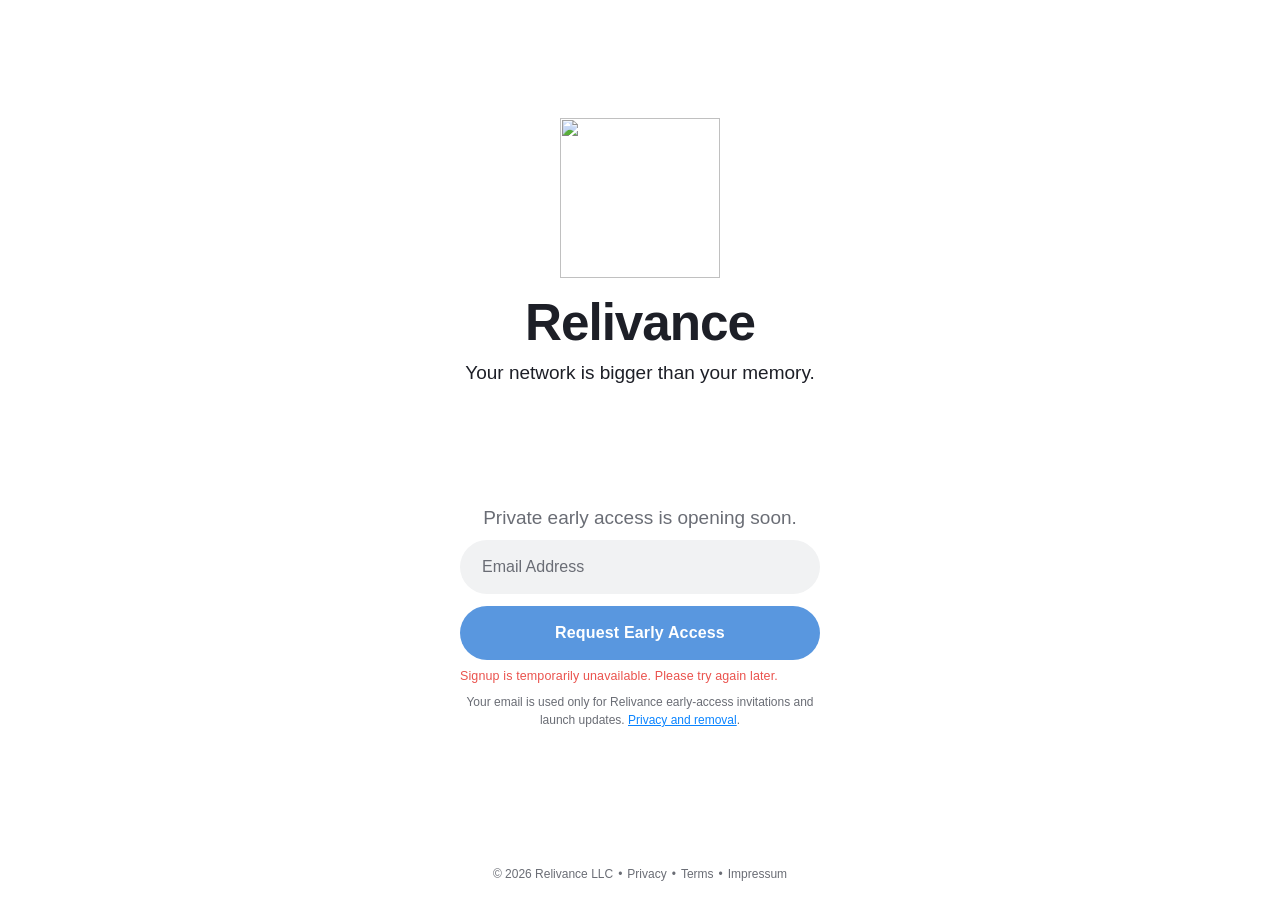
==== index.html @ 3840b835 "feat(waitlist): replace legacy form with secure Supabase submission" ====
<!doctype html>
<html lang="en">
  <head>
    <meta charset="utf-8" />
    <meta name="viewport" content="width=device-width, initial-scale=1, viewport-fit=cover" />
    <meta name="color-scheme" content="light dark" />
    <meta name="theme-color" content="#FFFFFF" media="(prefers-color-scheme: light)" />
    <meta name="theme-color" content="#0C0C0E" media="(prefers-color-scheme: dark)" />

    <title>Relivance — Your network is bigger than your memory.</title>
    <meta
      name="description"
      content="Relivance is a premium relationship-intelligence app for iOS. Private early access is opening soon."
    />

    <!-- Open Graph / social previews. iMessage (and most other rich-link
         scrapers) need a RASTER og:image — SVGs are silently ignored.
         The 1200×630 PNG is what iMessage renders above the title +
         description on the Rich Link card. -->
    <meta property="og:type" content="website" />
    <meta property="og:site_name" content="Relivance" />
    <meta property="og:title" content="Relivance" />
    <meta
      property="og:description"
      content="Your network is bigger than your memory."
    />
    <meta property="og:url" content="https://relivance.app/" />
    <meta property="og:image" content="https://relivance.app/assets/og-image.png" />
    <meta property="og:image:type" content="image/png" />
    <meta property="og:image:width" content="1200" />
    <meta property="og:image:height" content="630" />
    <meta
      property="og:image:alt"
      content="Relivance. Your network is bigger than your memory."
    />

    <meta name="twitter:card" content="summary_large_image" />
    <meta name="twitter:title" content="Relivance" />
    <meta
      name="twitter:description"
      content="Your network is bigger than your memory."
    />
    <meta name="twitter:image" content="https://relivance.app/assets/og-image.png" />
    <meta
      name="twitter:image:alt"
      content="Relivance. Your network is bigger than your memory."
    />

    <!-- Favicon + iOS home-screen icon. Keep the SVG favicon for modern
         desktop browsers (sharp at any size), but ship a 180×180 PNG
         for iOS home-screen bookmarks and Safari's share UI — those
         surfaces can't read SVGs. -->
    <link rel="icon" type="image/svg+xml" href="assets/favicon.svg" />
    <link rel="apple-touch-icon" sizes="180x180" href="assets/apple-touch-icon.png" />
    <link rel="icon" type="image/png" sizes="512x512" href="assets/icon-512.png" />

    <!-- Roboto, self-hosted (Apache 2.0). See styles.css @font-face block.
         Preload the latin subset because every page renders English copy
         first; latin-ext loads on-demand when the browser actually
         encounters a glyph it covers (umlauts, ß, etc.). -->
    <link
      rel="preload"
      href="assets/fonts/roboto-latin.woff2"
      as="font"
      type="font/woff2"
      crossorigin
    />

    <link rel="stylesheet" href="styles.css" />
  </head>
  <body>
    <main class="stage" role="main">
      <section class="brand" aria-label="Relivance brand">
        <picture class="logo" aria-hidden="true">
          <source srcset="assets/logo-dark.svg" media="(prefers-color-scheme: dark)" />
          <img src="assets/logo-light.svg" alt="" width="160" height="160" />
        </picture>

        <h1 class="wordmark">Relivance</h1>

        <p class="slogan">Your network is bigger than your memory.</p>
      </section>

      <section class="access" aria-labelledby="access-heading">
        <p id="access-heading" class="access-heading">
          Private early access is opening soon.
        </p>

        <form
          class="access-form"
          id="access-form"
          data-turnstile-sitekey=""
          novalidate
        >
          <label for="email" class="visually-hidden">Email Address</label>
          <input
            id="email"
            name="email"
            type="email"
            inputmode="email"
            autocomplete="email"
            placeholder="Email Address"
            required
            aria-describedby="access-error access-purpose"
            maxlength="254"
            class="access-input"
          />
          <button type="submit" class="access-submit" disabled>
            <span class="access-submit-label">Request Early Access</span>
            <span class="access-submit-spinner" aria-hidden="true"></span>
            <span class="access-submit-success" aria-hidden="true">
              Success
              <svg
                viewBox="0 0 16 16"
                width="18"
                height="18"
                role="img"
                aria-label="Success"
              >
                <!--
                  SF Symbol "checkmark.circle.fill" replicated in SVG.
                  White filled disc; the checkmark is the disc's
                  cutout, so the button's accent-blue background
                  shows through inside the checkmark shape — exactly
                  how the SF Symbol renders when tinted white over a
                  coloured surface in iOS.
                -->
                <path
                  fill="#ffffff"
                  fill-rule="evenodd"
                  clip-rule="evenodd"
                  d="M8 16A8 8 0 1 0 8 0a8 8 0 0 0 0 16Zm-.81-4.71 4.79-5.6-.99-.85-4.13 4.83-2.13-2.13-.99.99 2.71 2.71.39.39.35-.34Z"
                />
              </svg>
            </span>
          </button>

          <div class="access-honeypot" aria-hidden="true">
            <label for="website">Leave this field empty</label>
            <input id="website" name="website" type="text" tabindex="-1" autocomplete="off" />
          </div>
          <div id="access-captcha" class="access-captcha"></div>
          <p id="access-error" class="access-error" role="alert" hidden></p>
        </form>
        <p id="access-purpose" class="access-purpose">
          Your email is used only for Relivance early-access invitations and launch updates.
          <a href="/privacy/">Privacy and removal</a>.
        </p>
        <noscript><p class="access-purpose">JavaScript is required for secure signup.
          Enable JavaScript and reload this page to request early access.</p></noscript>

        <!--
          Visually-hidden live region for screen readers. The visible
          success state lives inside the button itself, but assistive
          tech doesn't always announce a button label changing. This
          polite live region announces "You're on the early access
          list." when the form transitions to its success state.
        -->
        <p id="access-success" class="visually-hidden" role="status" aria-live="polite"></p>
      </section>
    </main>

    <footer class="footer">
      <small class="footer-copy">&copy; <span id="year">2026</span> Relivance LLC</small>
      <span class="footer-sep" aria-hidden="true">•</span>
      <nav class="footer-nav" aria-label="Legal">
        <a href="/privacy/">Privacy</a>
        <span class="footer-sep" aria-hidden="true">•</span>
        <a href="/terms/">Terms</a>
        <span class="footer-sep" aria-hidden="true">•</span>
        <a href="/impressum/">Impressum</a>
      </nav>
    </footer>

    <script src="waitlist.js" defer></script>
  </body>
</html>
---- styles.css ----
/* =========================================================================
   Relivance — landing page styles
   Match the iOS login screen (AuthView.swift) exactly:
     - Same background (wvBackground), same primary/secondary text colors.
     - Same Roboto SemiBold 40pt wordmark + Roboto Regular 17pt slogan.
     - Same launch-screen SVG, same light/dark gradient treatment.
   No framework, no JS-driven layout. Pure CSS + system fonts fallback.
   ======================================================================== */

/* =========================================================================
   Roboto (self-hosted, Apache 2.0)
   Two .woff2 files in assets/fonts/ cover everything we need:
     - latin       — ASCII, Western European accents (English)
     - latin-ext   — extra Latin (German umlauts, ß, Czech, Polish, etc.)
   v51 ships as a variable font, so a single file per subset covers
   every weight (100–900). Browser picks the right interpolated weight
   from font-weight: 400 / 500 / 600 declarations elsewhere in the file.
   font-display: swap means the page renders immediately in the system
   fallback and re-flows to Roboto when the .woff2 finishes loading
   (typically within the first paint on a warm cache, ~50ms on a cold
   one over Pages' CDN).
   ======================================================================== */
@font-face {
  font-family: "Roboto";
  font-style: normal;
  font-weight: 100 900;
  font-display: swap;
  src: url("assets/fonts/roboto-latin.woff2") format("woff2");
  unicode-range: U+0000-00FF, U+0131, U+0152-0153, U+02BB-02BC, U+02C6,
    U+02DA, U+02DC, U+0304, U+0308, U+0329, U+2000-206F, U+20AC, U+2122,
    U+2191, U+2193, U+2212, U+2215, U+FEFF, U+FFFD;
}
@font-face {
  font-family: "Roboto";
  font-style: normal;
  font-weight: 100 900;
  font-display: swap;
  src: url("assets/fonts/roboto-latin-ext.woff2") format("woff2");
  unicode-range: U+0100-02BA, U+02BD-02C5, U+02C7-02CC, U+02CE-02D7,
    U+02DD-02FF, U+0304, U+0308, U+0329, U+1D00-1DBF, U+1E00-1E9F,
    U+1EF2-1EFF, U+2020, U+20A0-20AB, U+20AD-20C0, U+2113, U+2C60-2C7F,
    U+A720-A7FF;
}

:root {
  /* Light-mode palette (from Assets.xcassets/wv*.colorset) */
  --wv-background: #ffffff;
  --wv-primary: #1d1f27;     /*  rgb(29, 31, 39)   — body + headlines  */
  --wv-secondary: #6a6d75;   /*  rgb(106, 109, 117) — quiet text       */
  --wv-surface: #f1f2f3;     /*  rgb(241, 242, 243) — pill / capsules  */
  --wv-border: #e2e2e5;      /*  rgb(226, 226, 229) — hairline borders */
  --wv-accent: #0a84ff;      /*  rgb(10, 132, 255)  — Apple system blue */

  /* Primary-CTA blue. Light mode uses the canonical Relivance active
     blue (#5997DF) — the same colour the iOS app applies to its
     paywall and onboarding "Begin" CTAs — so the website button reads
     as one brand with the app. Dark mode keeps the LinkedIn-import
     sheet's #0A66C2 (overridden below) — that deeper, cooler blue
     holds the surface weight on near-black better than the lighter
     active blue. */
  --cta-blue: #5997DF;

  /* "Relivance" wordmark colour inside the doc-page header
     (privacy / impressum / terms). Light mode uses primary text
     (black) so the wordmark sits as a calm monochrome label beneath
     the brand disc rather than a second competing blue. Dark mode is
     overridden to white below — full primary luminance for a clean
     monochrome treatment that holds against the silver-disc dark
     logo without competing colour. */
  --doc-brand-color: var(--wv-primary);

  /* Fluid type scale anchored on the iOS pt sizes. The wordmark is
     40pt on iOS; we let it scale a touch larger on big screens and
     not below 32px on phones. The slogan locks 16–19px range. */
  --t-wordmark: clamp(34px, 5vw, 48px);
  --t-slogan:   clamp(15px, 1.6vw, 19px);
  --t-status:   13px;
  /* Footer copy size matches apple.com's footer (12px SF Pro Regular,
     no letter-spacing). 11px reads stingy; 12px reads premium. */
  --t-footer:   12px;

  /* Vertical rhythm: match the AuthView VStack(spacing:) values
     for the in-brand-block spacing. The structural top/middle/bottom
     gaps no longer need a CSS variable — .stage now uses
     justify-content: space-evenly to distribute them automatically. */
  --gap-logo-title: 24px;     /* outer stack spacing (logo → wordmark) */
  --gap-title-slogan: 10px;   /* inner stack spacing (wordmark → slogan) */
}

@media (prefers-color-scheme: dark) {
  :root {
    --wv-background: #0c0c0e; /*  rgb(12, 12, 14)    */
    --wv-primary:    #dcdee3; /*  rgb(220, 222, 227) */
    --wv-secondary:  #676a6f; /*  rgb(103, 106, 111) */
    --wv-surface:    #222224; /*  rgb(34, 34, 36)    */
    --wv-border:     #2a2a2d; /*  rgb(42, 42, 45)    */
    /* Dark mode keeps the canonical Relivance active blue (#5997DF),
       identical to light mode, so the CTA is one consistent brand
       colour across themes and matches the iOS app's active blue. */
    --cta-blue: #5997DF;

    /* Doc-page brand wordmark in dark mode: white. Clean monochrome
       against the silver-disc dark logo (the logo's own dark variant
       runs white → cool silver, so the wordmark in pure white sits
       as a calm continuation of the disc colour). */
    --doc-brand-color: #ffffff;
  }
}

* {
  box-sizing: border-box;
  -webkit-tap-highlight-color: transparent;
}

html,
body {
  margin: 0;
  padding: 0;
  width: 100%;
  /* Use 100svh on iOS Safari to avoid the address-bar-jumping
     viewport-height bug; fall back to 100vh elsewhere. */
  min-height: 100vh;
  min-height: 100svh;
  background: var(--wv-background);
  color: var(--wv-primary);
}

body {
  /* Flex column so the .stage can flex-grow to absorb the available
     viewport height while the footer sits in-flow right beneath it
     at the bottom of the screen. This is the structural plumbing
     that lets `.stage` use `justify-content: space-evenly` to
     produce three EXACTLY equal gaps (top-of-viewport→logo,
     slogan→access-heading, button→footer). */
  display: flex;
  flex-direction: column;
  /* Inter is the font Linear & many modern app marketing sites
     reach for. We ship Roboto specifically because the iOS app
     uses Roboto SemiBold for the wordmark — keeping the web side
     pixel-faithful to the app's typography. System fonts cover the
     micro-second between page-paint and Roboto-load. */
  font-family: "Roboto", -apple-system, BlinkMacSystemFont, "Segoe UI",
    "Helvetica Neue", Helvetica, Arial, sans-serif;
  font-weight: 400;
  font-feature-settings: "kern" 1, "liga" 1;
  -webkit-font-smoothing: antialiased;
  -moz-osx-font-smoothing: grayscale;
  text-rendering: optimizeLegibility;
}

/* Outer layout: brand block + capture form with THREE EXACTLY EQUAL
   structural gaps:
     1. top-of-viewport → logo
     2. slogan        → "Private early access" heading
     3. submit button → footer (first line, the copyright)
   How this works:
   - body is a flex column with min-height 100svh.
   - .stage has `flex: 1 0 auto`, so it absorbs all viewport space
     above the footer (the footer sits in-flow at the bottom).
   - .stage uses `justify-content: space-evenly`, which distributes
     its two flex children (brand + access) with mathematically equal
     empty space around each: 1/3 above brand, 1/3 between them, 1/3
     below access. The bottom 1/3 sits between the access block and
     the footer's top edge, giving us the third equal gap "for free".
   - Padding-top picks up the safe-area inset on notched devices, so
     content never renders under a notch. This is added on top of the
     space-evenly gap; visually the top gap is `top-flex-space +
     safe-area-inset` on those devices, which is the right thing
     (the inset is consumed by the system, not by the user). */
.stage {
  flex: 1 0 auto;
  display: flex;
  flex-direction: column;
  align-items: center;
  justify-content: space-evenly;
  padding-top: env(safe-area-inset-top);
  padding-left: 24px;
  padding-right: 24px;
  text-align: center;
}

/* The brand block (logo + wordmark + slogan) mirrors AuthView's
   VStack: outer 24pt between logo and title, inner 10pt between
   title and slogan. */
.brand {
  display: flex;
  flex-direction: column;
  align-items: center;
  gap: var(--gap-logo-title);
}

.logo {
  display: block;
  width: clamp(120px, 22vw, 160px);
  height: clamp(120px, 22vw, 160px);
  /* The same small upward optical-centre nudge AuthView applies via
     .offset(y: -6). Subtle, but the brand block reads as "balanced"
     instead of "low" because of it. */
  margin-bottom: -6px;
}

.logo img {
  width: 100%;
  height: 100%;
  display: block;
}

/* Inner stack: 10pt between wordmark and slogan. */
.brand > h1,
.brand > p {
  margin: 0;
}

.brand > h1 + p {
  margin-top: calc(var(--gap-title-slogan) - var(--gap-logo-title));
}

.wordmark {
  font-family: "Roboto", -apple-system, BlinkMacSystemFont, "Segoe UI",
    "Helvetica Neue", Helvetica, Arial, sans-serif;
  font-weight: 600;
  font-size: var(--t-wordmark);
  line-height: 1.05;
  letter-spacing: -0.02em;
  color: var(--wv-primary);
}

.slogan {
  font-weight: 400;
  font-size: var(--t-slogan);
  line-height: 1.4;
  color: var(--wv-primary);
  /* No max-width: the slogan should land on a single line at every
     viewport width down to ~320px (iPhone SE). On the smallest
     phones the fluid `clamp()` font scale already drops the size
     to 15px, which keeps the sentence under the available width.
     The only case where this still wraps is when the user has
     bumped iOS / Safari text size well above 100% — graceful
     wrapping there is correct, not a bug. */
}

/* =========================================================================
   Early-access capture
   Mirrors the iOS AuthView credentials stage one-for-one:
     - 14px corner-radius input pill filled with wvSurface
     - Accent-blue capsule submit button
     - 12pt vertical gap between input and button (same as VStack(spacing:12))
     - Same disabled / loading semantics
   Layout is always stacked (input above button) — the AuthView form is
   stacked too, and on a single-field early-access form this keeps the
   visual weight of the CTA where it belongs.
   ======================================================================== */

.access {
  display: flex;
  flex-direction: column;
  align-items: center;
  /* Reduced from 12px → 8px to match the visual rhythm of the form
     itself. The form has its own `gap: 12px` between the input pill
     and the submit pill — those two pills have no line-height
     padding, so 12px IS the visual gap. The heading above does have
     line-height padding (~4px below the text), so a 12px CSS gap
     between heading and input would read as ~16px visually. Using
     8px here compensates: 8 + 4 ≈ 12px visual, matching the
     input → button gap exactly. */
  gap: 8px;
  width: 100%;
  max-width: 360px;
  margin: 0;
}

.access-heading {
  margin: 0;
  /* Same Roboto family (inherited from body), same weight (400,
     inherited), same fluid size and line-height as the slogan above
     the brand block. The two intro-style lines now read as visual
     peers in typography — only the colour stays subordinate
     (wvSecondary) so the slogan keeps the hero role. */
  font-size: var(--t-slogan);
  line-height: 1.4;
  color: var(--wv-secondary);
  text-align: center;
}

.access-form {
  display: flex;
  flex-direction: column;
  gap: 12px;
  width: 100%;
  /* No margin-top here: the .access container's own `gap: 12px`
     already sits between the heading and this form. Equal 12px
     stacks: heading → input → button, all the same rhythm. */
  margin: 0;
}

.access-input {
  width: 100%;
  /* Match the submit button's height + capsule shape so the two
     pills read as a paired stack. The button (54px / 999px radius)
     is the source of truth for this surface — the field follows. */
  height: 54px;
  padding: 0 22px;
  border: 0;
  border-radius: 999px;
  background: var(--wv-surface);
  color: var(--wv-primary);
  font-family: inherit;
  font-size: 16px;        /* 16px prevents iOS Safari auto-zoom on focus */
  font-weight: 400;
  letter-spacing: 0;
  outline: none;
  transition: box-shadow 160ms ease, background-color 160ms ease;
  -webkit-appearance: none;
  appearance: none;
}

.access-input::placeholder {
  color: var(--wv-secondary);
  opacity: 1;             /* Firefox defaults to 0.54; normalize */
}

.access-input:focus-visible {
  box-shadow: inset 0 0 0 1.5px var(--wv-accent);
}

.access-input[aria-invalid="true"] {
  /* Same Apple system red the app uses for inline error states. */
  box-shadow: inset 0 0 0 1.5px #ea524d;
}

.access-submit {
  position: relative;
  width: 100%;
  height: 54px;
  border: 0;
  border-radius: 999px;
  /* Sourced from the iOS LinkedIn-import capsule
     (LinkedInImportSheet.swift:356). In dark mode this resolves to
     wvAccent — see the @media block at the top of this file. */
  background: var(--cta-blue);
  color: #ffffff;
  font-family: inherit;
  font-size: 16px;
  font-weight: 600;
  letter-spacing: 0.01em;
  cursor: pointer;
  transition: opacity 160ms ease, transform 80ms ease;
  -webkit-appearance: none;
  appearance: none;
}

.access-submit:hover {
  opacity: 0.94;
}

.access-submit:active {
  transform: scale(0.985);
}

.access-submit:focus-visible {
  outline: 2px solid var(--cta-blue);
  outline-offset: 3px;
}

/* While the fetch is in flight: hide the label, show a soft spinner.
   The button stays the same size so the layout doesn't reflow. */
.access-form[data-state="submitting"] .access-submit {
  pointer-events: none;
  opacity: 0.85;
}
.access-form[data-state="submitting"] .access-submit-label {
  visibility: hidden;
}
.access-form[data-state="submitting"] .access-submit-spinner {
  display: inline-block;
}

.access-submit-spinner {
  display: none;
  position: absolute;
  top: 50%;
  left: 50%;
  width: 18px;
  height: 18px;
  margin: -9px 0 0 -9px;
  border-radius: 50%;
  border: 2px solid rgba(255, 255, 255, 0.4);
  border-top-color: #ffffff;
  animation: access-spin 0.8s linear infinite;
}

@keyframes access-spin {
  to {
    transform: rotate(360deg);
  }
}

@media (prefers-reduced-motion: reduce) {
  .access-submit-spinner {
    animation: none;
  }
}

/* ── Success state ──────────────────────────────────────────────────
   After submit lands:
   • Input greys out (still readable, still showing the typed email,
     but visibly locked in)
   • Button label swaps to "Success" + checkmark.circle.fill icon
   • Both controls become non-interactive
   Same button size, same overall layout — only the content morphs.
*/
.access-submit-success {
  display: none;
  position: absolute;
  inset: 0;
  align-items: center;
  justify-content: center;
  gap: 8px;
  color: #ffffff;
  font-family: inherit;
  font-size: 16px;
  font-weight: 600;
  letter-spacing: 0.01em;
}

.access-submit-success svg {
  display: block;
  flex-shrink: 0;
}

.access-form[data-state="success"] .access-input {
  /* "Greyed out" treatment: muted background, secondary text colour,
     no interaction. Keeps the email visible so the user remembers
     what they submitted. */
  background: var(--wv-surface);
  color: var(--wv-secondary);
  cursor: default;
  /* Soft fade gives a subtle "this is locked in" feel without
     fully hiding the value. */
  opacity: 0.7;
  pointer-events: none;
}

.access-form[data-state="success"] .access-input:focus-visible {
  /* No focus ring once disabled — there is no editing to do. */
  box-shadow: none;
}

.access-form[data-state="success"] .access-submit {
  pointer-events: none;
  cursor: default;
}

.access-form[data-state="success"] .access-submit-label {
  visibility: hidden;
}

.access-form[data-state="success"] .access-submit-spinner {
  display: none;
}

.access-form[data-state="success"] .access-submit-success {
  display: inline-flex;
}

.access-error {
  margin: -4px 0 0;
  font-size: 12.5px;
  line-height: 1.4;
  color: #ea524d;
  letter-spacing: 0.01em;
  text-align: left;
}

/* Visually-hidden but still announced by screen readers. Used for the
   <label> that pairs with the email input AND for the success live
   region that announces submission to assistive tech. */
.visually-hidden {
  position: absolute;
  width: 1px;
  height: 1px;
  padding: 0;
  margin: -1px;
  overflow: hidden;
  clip: rect(0, 0, 0, 0);
  white-space: nowrap;
  border: 0;
}

/* Single-row footer. Sits at the bottom of the viewport via the
   body's flex layout (see `body` rule above): the body is a flex
   column with min-height: 100svh and the .stage uses flex-grow to
   absorb all extra viewport height, which automatically pins the
   footer to the bottom without `position: fixed`.
   The footer is now ONE line — copyright dot Privacy dot Terms —
   rather than two stacked rows, which reads tighter and frees up
   vertical space for the brand block above. */
.footer {
  display: flex;
  flex-direction: row;
  /* nowrap is deliberate. The footer contents (copyright, separator,
     Privacy/Terms nav) total ~250–280px and fit on a single row at
     every viewport down to ~320px (iPhone SE portrait). Forcing
     nowrap stops any zoom / font-scaling / RTL edge case from
     producing the old two-row stack. */
  flex-wrap: nowrap;
  align-items: center;
  justify-content: center;
  gap: 5px;
  padding: 16px 24px max(16px, env(safe-area-inset-bottom));
  text-align: center;
  color: var(--wv-secondary);
  font-size: var(--t-footer);
  line-height: 1.35;
}

.footer-copy {
  font-size: inherit;
}

.footer-nav {
  display: inline-flex;
  align-items: center;
  /* Tight 5px on each side of the · separator. Adding horizontal
     padding to the links would compound with this gap and produce
     the previous too-wide "Privacy   ·   Terms" rendering. */
  gap: 5px;
  font-size: inherit;
}

.footer-nav a {
  color: var(--wv-secondary);
  text-decoration: none;
  /* Vertical-only padding keeps the focus ring tall enough without
     widening the spacing around the · separator. */
  padding: 2px 0;
  border-radius: 4px;
  transition: color 120ms ease;
}

.footer-nav a:hover,
.footer-nav a:focus-visible,
.footer-nav a[aria-current="page"] {
  color: var(--wv-primary);
}

.footer-nav a:focus-visible {
  outline: 2px solid var(--wv-accent);
  outline-offset: 2px;
}

.footer-sep {
  /* Heavier than the previous 0.6 opacity middle-dot (·). Now uses the
     full BULLET character (•) at full strength so the separators read
     as deliberate punctuation rather than as decorative dust. */
  opacity: 1;
}

/* Desktop wordmark steps up slightly so the "Relivance" headline holds
   the right visual weight on larger viewports. The structural gaps
   (top, slogan→heading, button→footer) auto-scale via .stage's
   justify-content: space-evenly, so no per-breakpoint gap override is
   needed any more. */
@media (min-width: 1280px) {
  :root {
    --t-wordmark: clamp(40px, 4vw, 56px);
  }
}

/* =========================================================================
   Document pages (/privacy/, /terms/)
   Same palette + typography as the home page, just a top-anchored
   left-aligned layout instead of the centered hero. The footer flows
   naturally with the document (no fixed positioning) so long copy can
   scroll the footer in at the bottom.
   ======================================================================== */

body.doc {
  display: flex;
  flex-direction: column;
  min-height: 100vh;
  min-height: 100svh;
}

.doc-stage {
  /* Natural height, NOT flex: 1 stretched. The previous flex: 1 made
     the stage absorb all leftover viewport space, which pushed the
     footer to the very bottom of the viewport and produced a big
     empty gap between the last paragraph and the footer on tall
     desktop viewports. The doc page is content-driven — the footer
     should follow the content directly, with a comfortable but
     bounded gap. Any leftover viewport space now flows below the
     footer instead of between content and footer. */
  width: 100%;
  /* Editorial-document max-width. Modern legal / docs pages on
     premium apps land in the 720–800px range so a line of 15px
     body text holds 65–75 characters per line — the comfort-zone
     for long-form reading. 640px (the previous value) was sized
     for a phone reading view, not a desktop one. */
  max-width: 760px;
  margin: 0 auto;
  padding: 48px 24px 40px;
  padding-top: max(48px, calc(env(safe-area-inset-top) + 32px));
  text-align: left;
}

/* Tablet up: more generous side gutters so the content column
   doesn't feel slammed against the viewport edge once the page
   has more horizontal room. */
@media (min-width: 768px) {
  .doc-stage {
    padding-left: 40px;
    padding-right: 40px;
    padding-top: max(64px, calc(env(safe-area-inset-top) + 48px));
    padding-bottom: 80px;
  }
}

/* Wide desktop: large top breathing room so a long legal page
   opens with a calm, premium feel rather than dropping the reader
   straight onto the title. */
@media (min-width: 1280px) {
  .doc-stage {
    padding-top: 96px;
    padding-bottom: 96px;
  }
}

/* The brand stack at the top of each doc page mirrors the home page's
   layout — logo centered above the "Relivance" wordmark — just at a
   smaller, compact scale (logo ~1/3 the size of the home hero). The
   doc-stage itself stays left-aligned for the body copy below, so the
   centered header sits as a clear brand moment at the top of the page
   without disturbing the legal-document reading rhythm beneath. */
.doc-header {
  display: flex;
  flex-direction: column;
  align-items: center;
  margin: 0 0 40px;
}

.doc-header a {
  display: inline-flex;
  flex-direction: column;
  align-items: center;
  /* 18px between logo and wordmark — gives the brand stack more
     breathing room than the home page's gap proportion. The stack
     still reads as one element. */
  gap: 18px;
  text-decoration: none;
  color: inherit;
  border-radius: 8px;
  padding: 4px 8px;
}

.doc-header a:focus-visible {
  outline: 2px solid var(--wv-accent);
  outline-offset: 4px;
}

.doc-logo {
  /* 30% larger than the previous 56px (= 72.8 → 73). */
  width: 73px;
  height: 73px;
  display: block;
  /* Optical-centre nudge proportional to the home logo's -6px @ 160px.
     At 73px the equivalent is ~-3px, which keeps the brand stack
     visually balanced instead of low-anchored. */
  margin-bottom: -3px;
}

.doc-logo img {
  width: 100%;
  height: 100%;
  display: block;
}

.doc-name {
  font-family: "Roboto", -apple-system, BlinkMacSystemFont, "Segoe UI",
    "Helvetica Neue", Helvetica, Arial, sans-serif;
  font-weight: 600;
  /* Matches .doc-title's fluid type scale below so the "Relivance"
     wordmark in the header and the "Privacy Policy" / "Terms" title
     beneath it read as visually-paired peers in the same typographic
     hierarchy — same size, same line-height, same letter-spacing.
     The wordmark text picks up --doc-brand-color: primary text
     (black via --wv-primary) in light mode and white in dark mode.
     This only colours the "Relivance" text; the logo image above is
     unaffected. */
  font-size: clamp(26px, 3.2vw, 32px);
  line-height: 1.15;
  letter-spacing: -0.015em;
  color: var(--doc-brand-color);
}

.doc-title {
  margin: 0 0 8px;
  font-family: "Roboto", -apple-system, BlinkMacSystemFont, "Segoe UI",
    "Helvetica Neue", Helvetica, Arial, sans-serif;
  font-weight: 600;
  font-size: clamp(26px, 3.2vw, 32px);
  line-height: 1.15;
  letter-spacing: -0.015em;
  color: var(--wv-primary);
}

.doc-meta {
  margin: 0 0 32px;
  font-size: 13px;
  color: var(--wv-secondary);
  letter-spacing: 0.01em;
}

.doc-section {
  margin: 0 0 28px;
}

.doc-section h2 {
  margin: 0 0 8px;
  font-family: "Roboto", -apple-system, BlinkMacSystemFont, "Segoe UI",
    "Helvetica Neue", Helvetica, Arial, sans-serif;
  font-weight: 600;
  font-size: 17px;
  line-height: 1.3;
  letter-spacing: -0.005em;
  color: var(--wv-primary);
}

.doc-section p,
.doc-section li {
  margin: 0 0 10px;
  font-size: 15px;
  line-height: 1.6;
  color: var(--wv-primary);
}

.doc-section p:last-child,
.doc-section li:last-child {
  margin-bottom: 0;
}

.doc-section a {
  color: var(--wv-accent);
  text-decoration: none;
}

.doc-section a:hover,
.doc-section a:focus-visible {
  text-decoration: underline;
  text-underline-offset: 3px;
}

.doc-section ul {
  margin: 0 0 10px;
  padding: 0 0 0 18px;
}

.doc-section .doc-address {
  display: block;
  font-style: normal;
  color: var(--wv-primary);
  line-height: 1.55;
}

.doc-section .doc-address-label {
  display: block;
  color: var(--wv-secondary);
  /* Font-size and weight inherit from .doc-section p (15px / 400) so
     this label reads as a peer of the address lines beneath it — only
     the colour is dialled down to wvSecondary to keep the visual
     hierarchy. */
  margin-bottom: 4px;
}

/* On document pages the footer sits naturally below the doc-stage so
   long policy copy scrolls the footer in at the bottom. The home page
   already places the footer in-flow via body's flex column + .stage's
   flex-grow — nothing extra needed there. */
body.doc .footer {
  /* Tight margin to the last content paragraph above. Combined with
     the doc-stage's 40px bottom padding, total visual gap from the
     last line of content to the footer line is ~56px — comfortable
     but not yawning. */
  margin: 16px auto 0;
  padding-bottom: max(24px, env(safe-area-inset-bottom));
}

/* Print: keep the footer immediately after content with a comfortable
   gap so a printed page doesn't end on the button. */
@media print {
  .footer {
    margin-top: 64px;
  }
}

/* Waitlist privacy note and supplementary bot trap. Existing form tokens stay unchanged. */
.access-purpose {
  margin: 0;
  color: var(--wv-secondary);
  font-size: 12px;
  line-height: 1.5;
  text-align: center;
}
.access-purpose a { color: var(--wv-accent); }
.access-honeypot { position: absolute; left: -10000px; width: 1px; height: 1px; overflow: hidden; }
.access-captcha { width: 100%; }
.access-captcha:empty { display: none; }
.access-submit:disabled { cursor: default; }
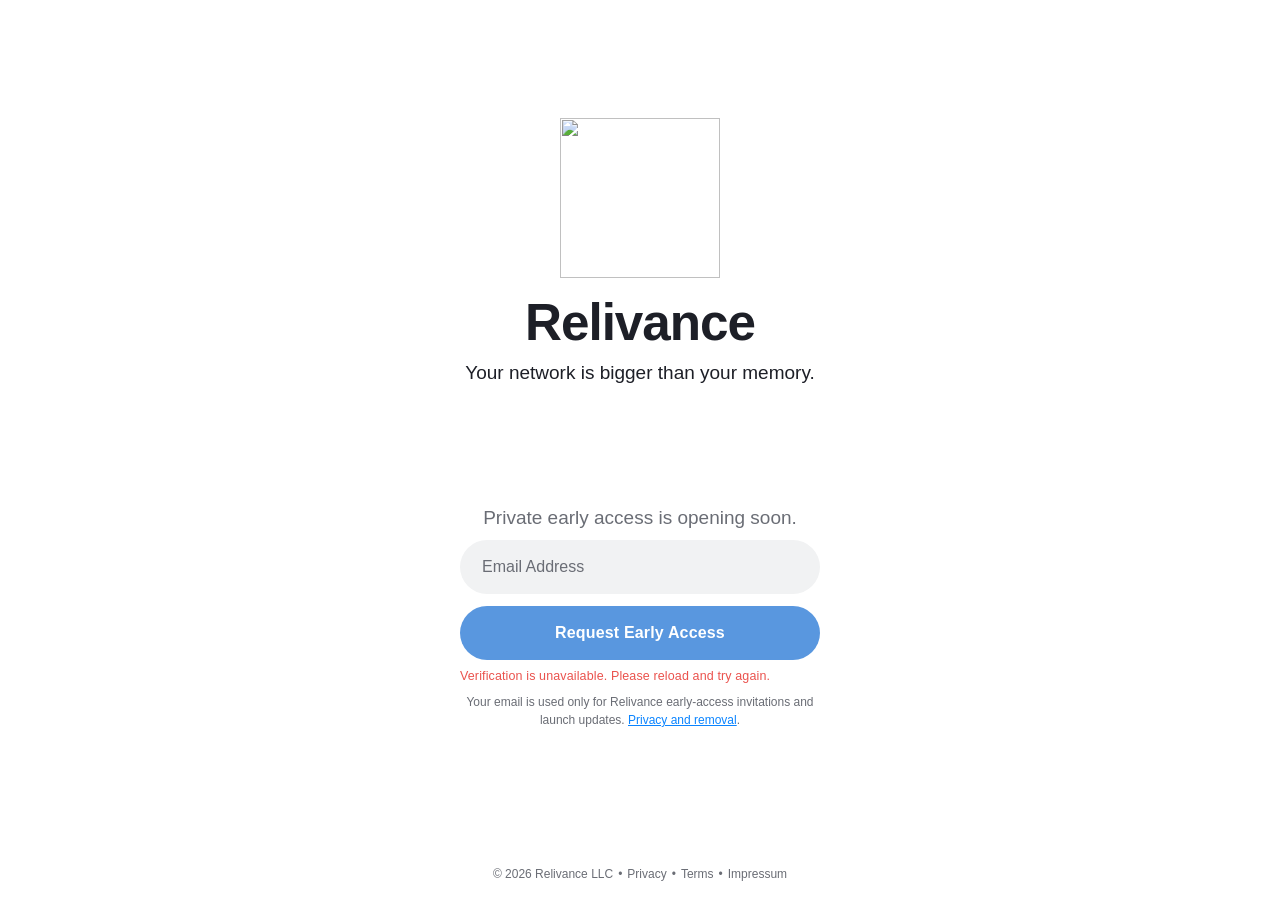
==== commit 00bbf4ab: "chore(waitlist): configure production Turnstile public site key" ====
--- a/index.html
+++ b/index.html
@@ -89,7 +89,7 @@
         <form
           class="access-form"
           id="access-form"
-          data-turnstile-sitekey=""
+          data-turnstile-sitekey="0x4AAAAAAFhbSqaf8ww3xMUo"
           novalidate
         >
           <label for="email" class="visually-hidden">Email Address</label>
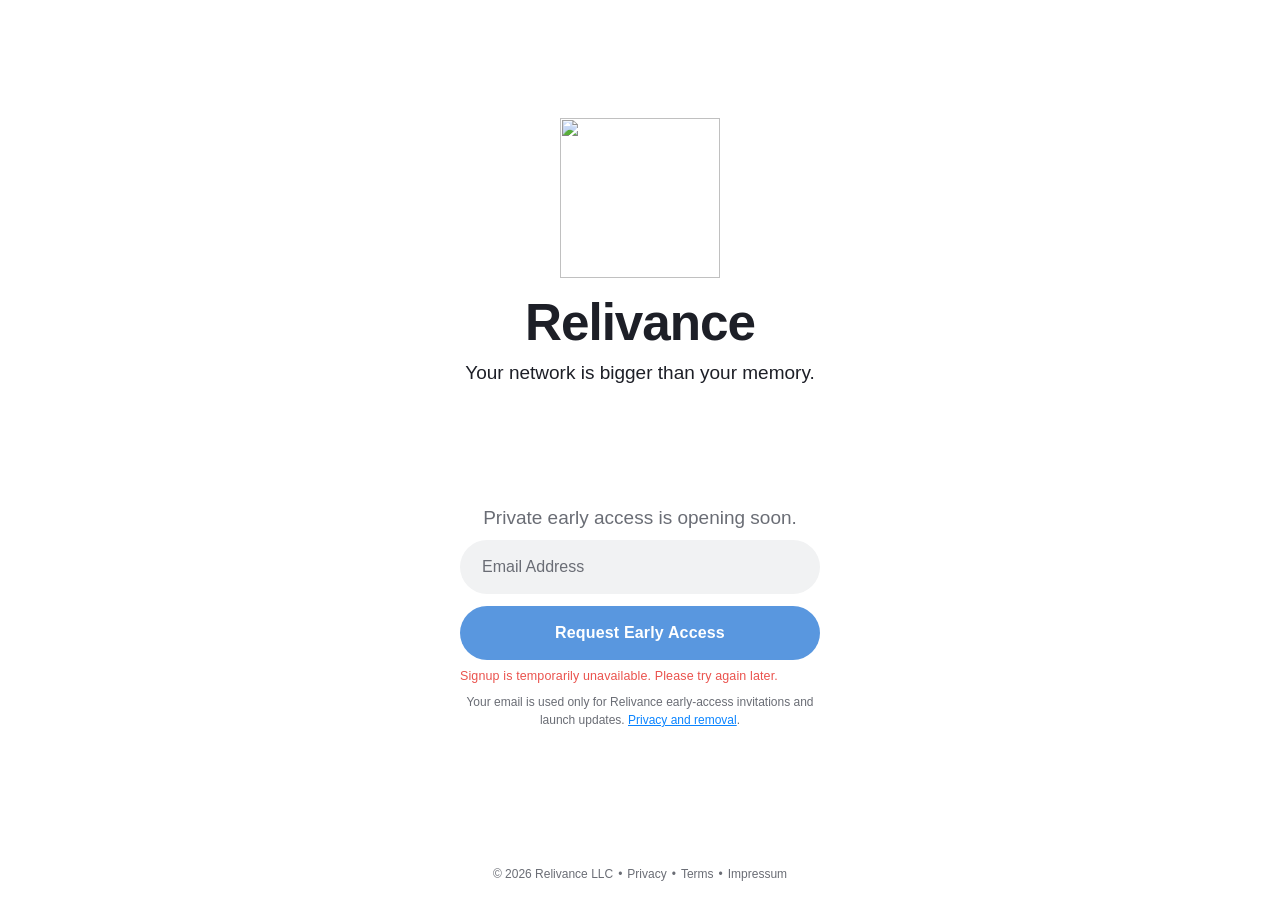
==== commit 7976c17f: "fix(waitlist): pause signup and refresh cached form styles" ====
--- a/index.html
+++ b/index.html
@@ -66,7 +66,7 @@
       crossorigin
     />
 
-    <link rel="stylesheet" href="styles.css" />
+    <link rel="stylesheet" href="styles.css?v=waitlist-20261022" />
   </head>
   <body>
     <main class="stage" role="main">
@@ -89,7 +89,7 @@
         <form
           class="access-form"
           id="access-form"
-          data-turnstile-sitekey="0x4AAAAAAFhbSqaf8ww3xMUo"
+          data-turnstile-sitekey=""
           novalidate
         >
           <label for="email" class="visually-hidden">Email Address</label>
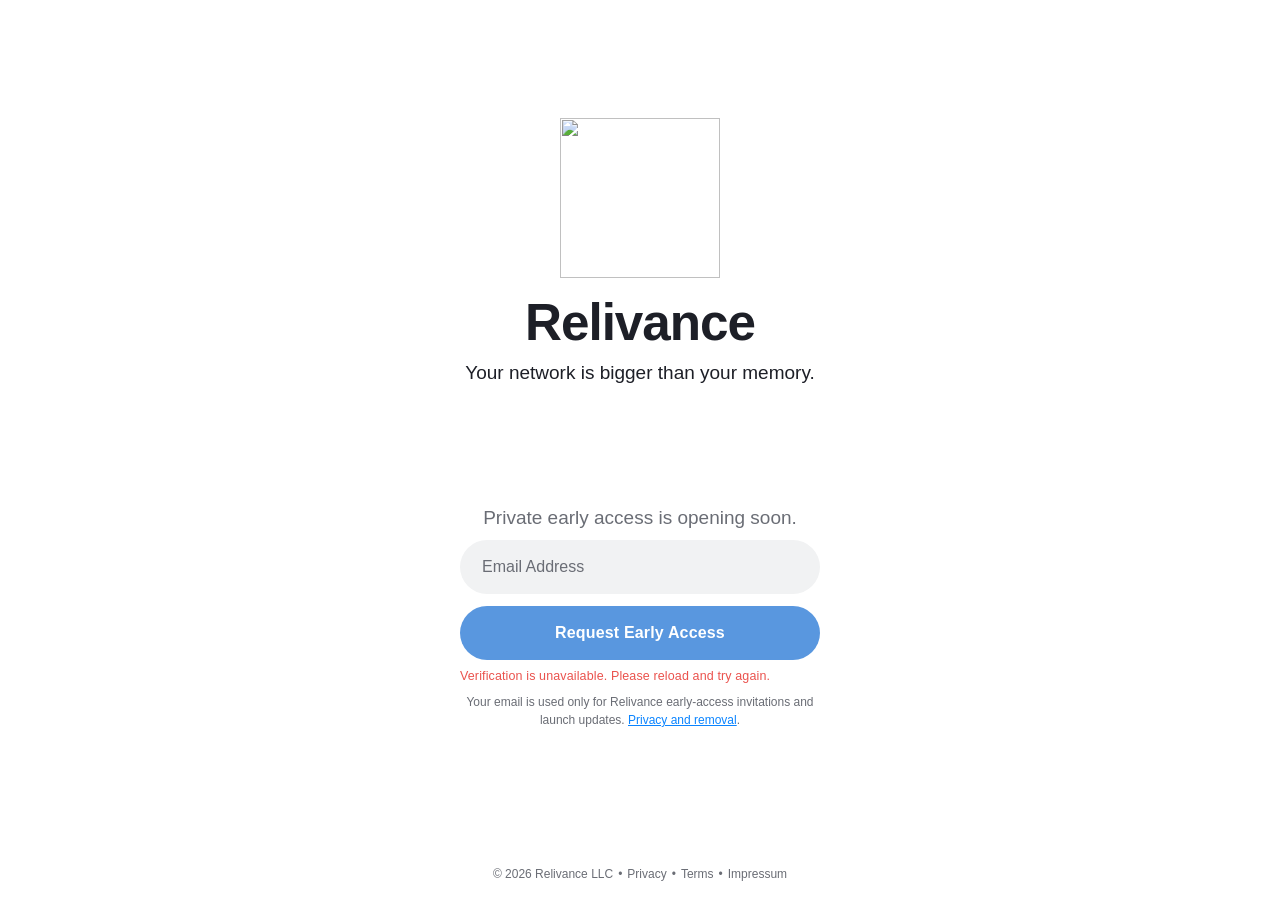
==== commit 01dbadce: "fix(waitlist): restore signup after cached-style verification" ====
--- a/index.html
+++ b/index.html
@@ -89,7 +89,7 @@
         <form
           class="access-form"
           id="access-form"
-          data-turnstile-sitekey=""
+          data-turnstile-sitekey="0x4AAAAAAFhbSqaf8ww3xMUo"
           novalidate
         >
           <label for="email" class="visually-hidden">Email Address</label>
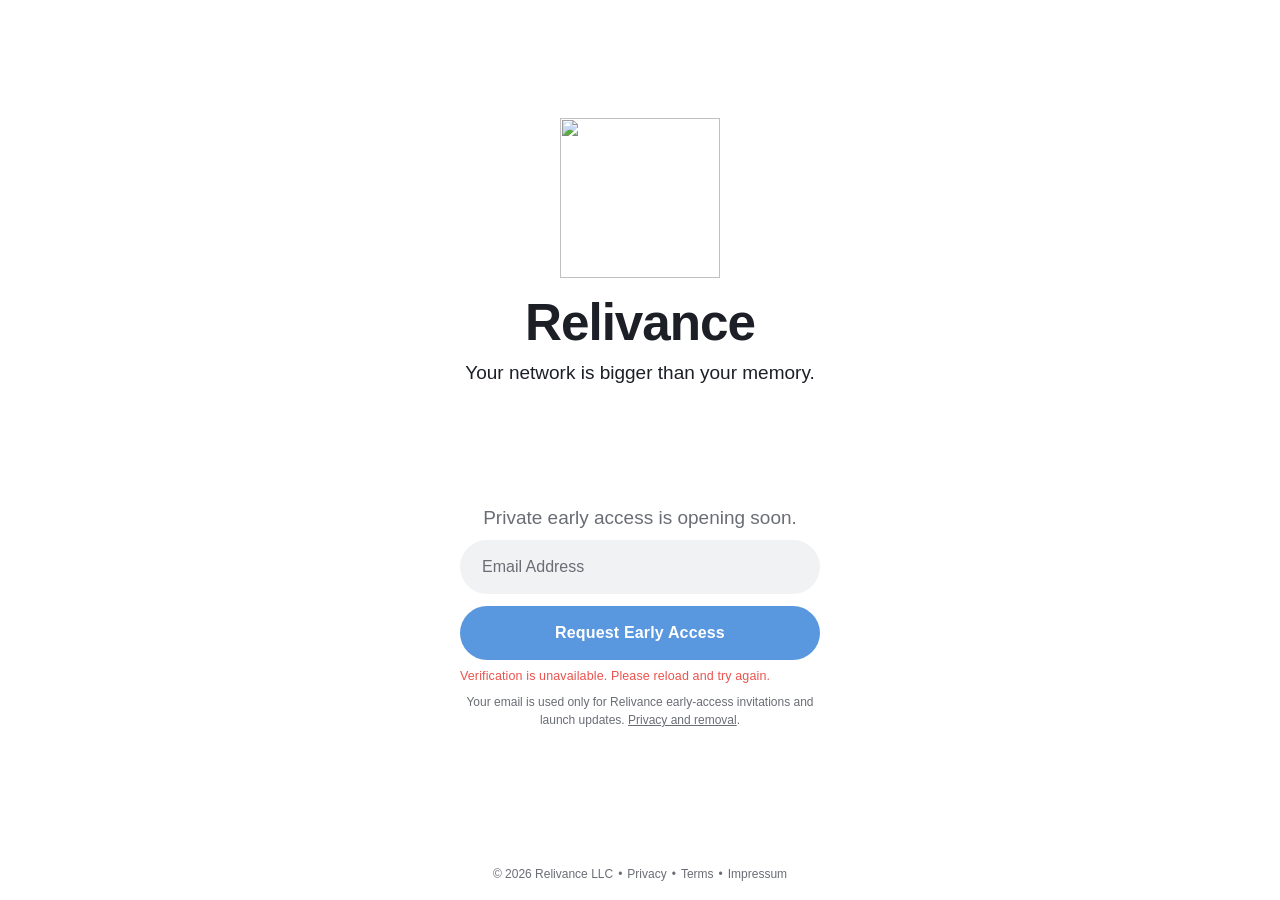
==== commit bdbcf683: "Match waitlist privacy link to surrounding text" ====
--- a/index.html
+++ b/index.html
@@ -66,7 +66,7 @@
       crossorigin
     />
 
-    <link rel="stylesheet" href="styles.css?v=waitlist-20261022" />
+    <link rel="stylesheet" href="styles.css?v=waitlist-20261022-privacy" />
   </head>
   <body>
     <main class="stage" role="main">
--- a/styles.css
+++ b/styles.css
@@ -801,7 +801,7 @@
   line-height: 1.5;
   text-align: center;
 }
-.access-purpose a { color: var(--wv-accent); }
+.access-purpose a { color: inherit; }
 .access-honeypot { position: absolute; left: -10000px; width: 1px; height: 1px; overflow: hidden; }
 .access-captcha { width: 100%; }
 .access-captcha:empty { display: none; }
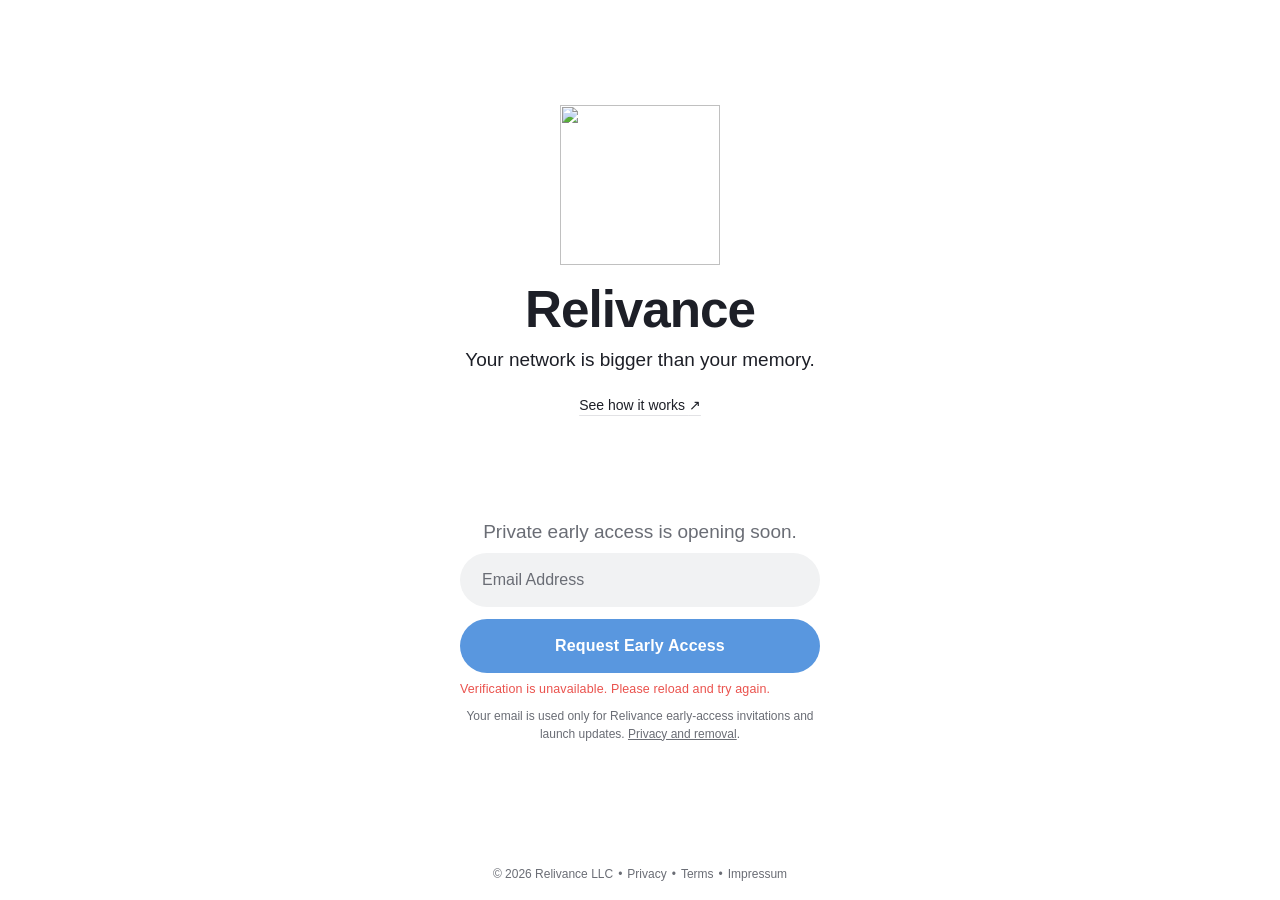
==== commit a42f4047: "feat: add scroll-driven How It Works page" ====
--- a/index.html
+++ b/index.html
@@ -79,6 +79,7 @@
         <h1 class="wordmark">Relivance</h1>
 
         <p class="slogan">Your network is bigger than your memory.</p>
+        <a class="how-it-works-link" href="/how-it-works/">See how it works <span aria-hidden="true">↗</span></a>
       </section>
 
       <section class="access" aria-labelledby="access-heading">
--- a/styles.css
+++ b/styles.css
@@ -806,3 +806,18 @@
 .access-captcha { width: 100%; }
 .access-captcha:empty { display: none; }
 .access-submit:disabled { cursor: default; }
+
+/* Quiet discovery link; the waitlist and its behavior are unchanged. */
+.brand .how-it-works-link {
+  color: var(--wv-primary);
+  font-size: 14px;
+  font-weight: 400;
+  text-decoration: underline;
+  text-decoration-color: var(--wv-border);
+  text-underline-offset: 5px;
+  border-radius: 3px;
+}
+.brand .how-it-works-link:focus-visible {
+  outline: 2px solid var(--cta-blue);
+  outline-offset: 6px;
+}
